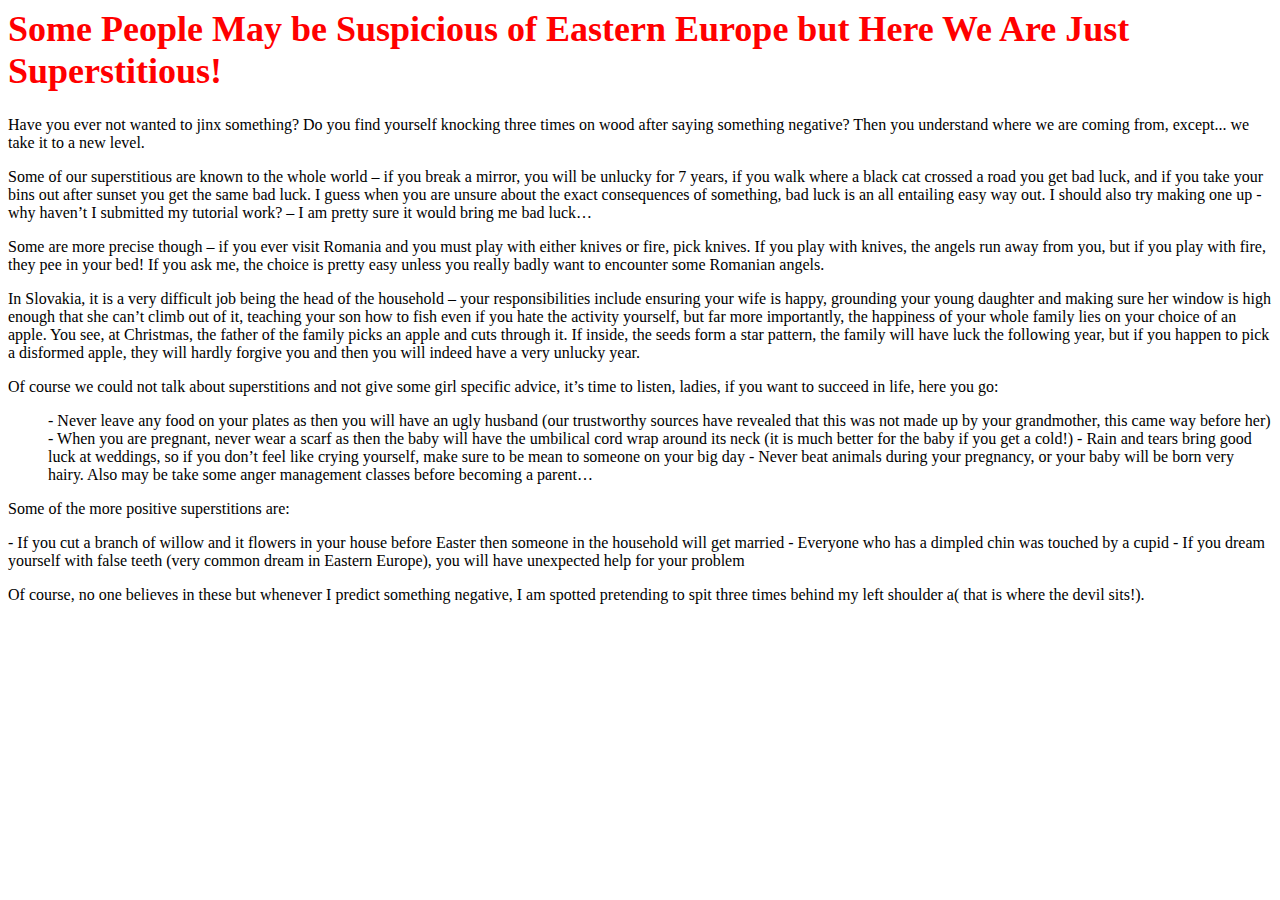
==== index.html @ ecc539ba "new" ====
<html>

<head>
<link rel = "stylesheet" type = "text/css" href = "Superstition.css"></link>
<title>Superstitions</title>

<h1>
Some People May be Suspicious of Eastern Europe but Here We Are Just Superstitious!
</title>

</h1>

<body>
<p>
Have you ever not wanted to jinx something? Do you find yourself knocking three times on wood after saying something negative? Then you understand where we are coming from, except... we take it to a new level.
</p>

<p>
Some of our superstitious are known to the whole world – if you break a mirror, you will be unlucky for 7 years, if you walk where a black cat crossed a road you get bad luck, and if you take your bins out after sunset you get the same bad luck. I guess when you are unsure about the exact consequences of something, bad luck is an all entailing easy way out. I should also try making one up - why haven’t I submitted my tutorial work? – I am pretty sure it would bring me bad luck…
</p>

<p>
Some are more precise though – if you ever visit Romania and you must play with either knives or fire, pick knives. If you play with knives, the angels run away from you, but if you play with fire, they pee in your bed! If you ask me, the choice is pretty easy unless you really badly want to encounter some Romanian angels.
</p>

<p>
In Slovakia, it is a very difficult job being the head of the household – your responsibilities include ensuring your wife is happy, grounding your young daughter and making sure her window is high enough that she can’t climb out of it, teaching your son how to fish even if you hate the activity yourself, but far more importantly, the happiness of your whole family lies on your choice of an apple. You see, at Christmas, the father of the family picks an apple and cuts through it. If inside, the seeds form a star pattern, the family will have luck the following year, but if you happen to pick a disformed apple, they will hardly forgive you and then you will indeed have a very unlucky year.
</p>

<p>
Of course we could not talk about superstitions and not give some girl specific advice, it’s time to listen, ladies, if you want to succeed in life, here you go:
</p>

<ul>
-	Never leave any food on your plates as then you will have an ugly husband (our trustworthy sources have revealed that this was not made up by your grandmother, this came way before her)
-	When you are pregnant, never wear a scarf as then the baby will have the umbilical cord wrap around its neck (it is much better for the baby if you get a cold!)
-	Rain and tears bring good luck at weddings, so if you don’t feel like crying yourself, make sure to be mean to someone on your big day
-	Never beat animals during your pregnancy, or your baby will be born very hairy. Also may be take some anger management classes before becoming a parent…
</ul>
<p>Some of the more positive superstitions are:</p>
</ul>
-	If you cut a branch of willow and it flowers in your house before Easter then someone in the household will get married
-	Everyone who has a dimpled chin was touched by a cupid
-	If you dream yourself with false teeth (very common dream in Eastern Europe), you will have unexpected help for your problem
</ul>

<p>Of course, no one believes in these but whenever I predict something negative, I am spotted pretending to spit three times behind my left shoulder a( that is where the devil sits!).</p>

<body>
</html>
---- Superstition.css ----
h1 {
font-size: 36px;
color: red;
}

ul {
  display = inline;
}
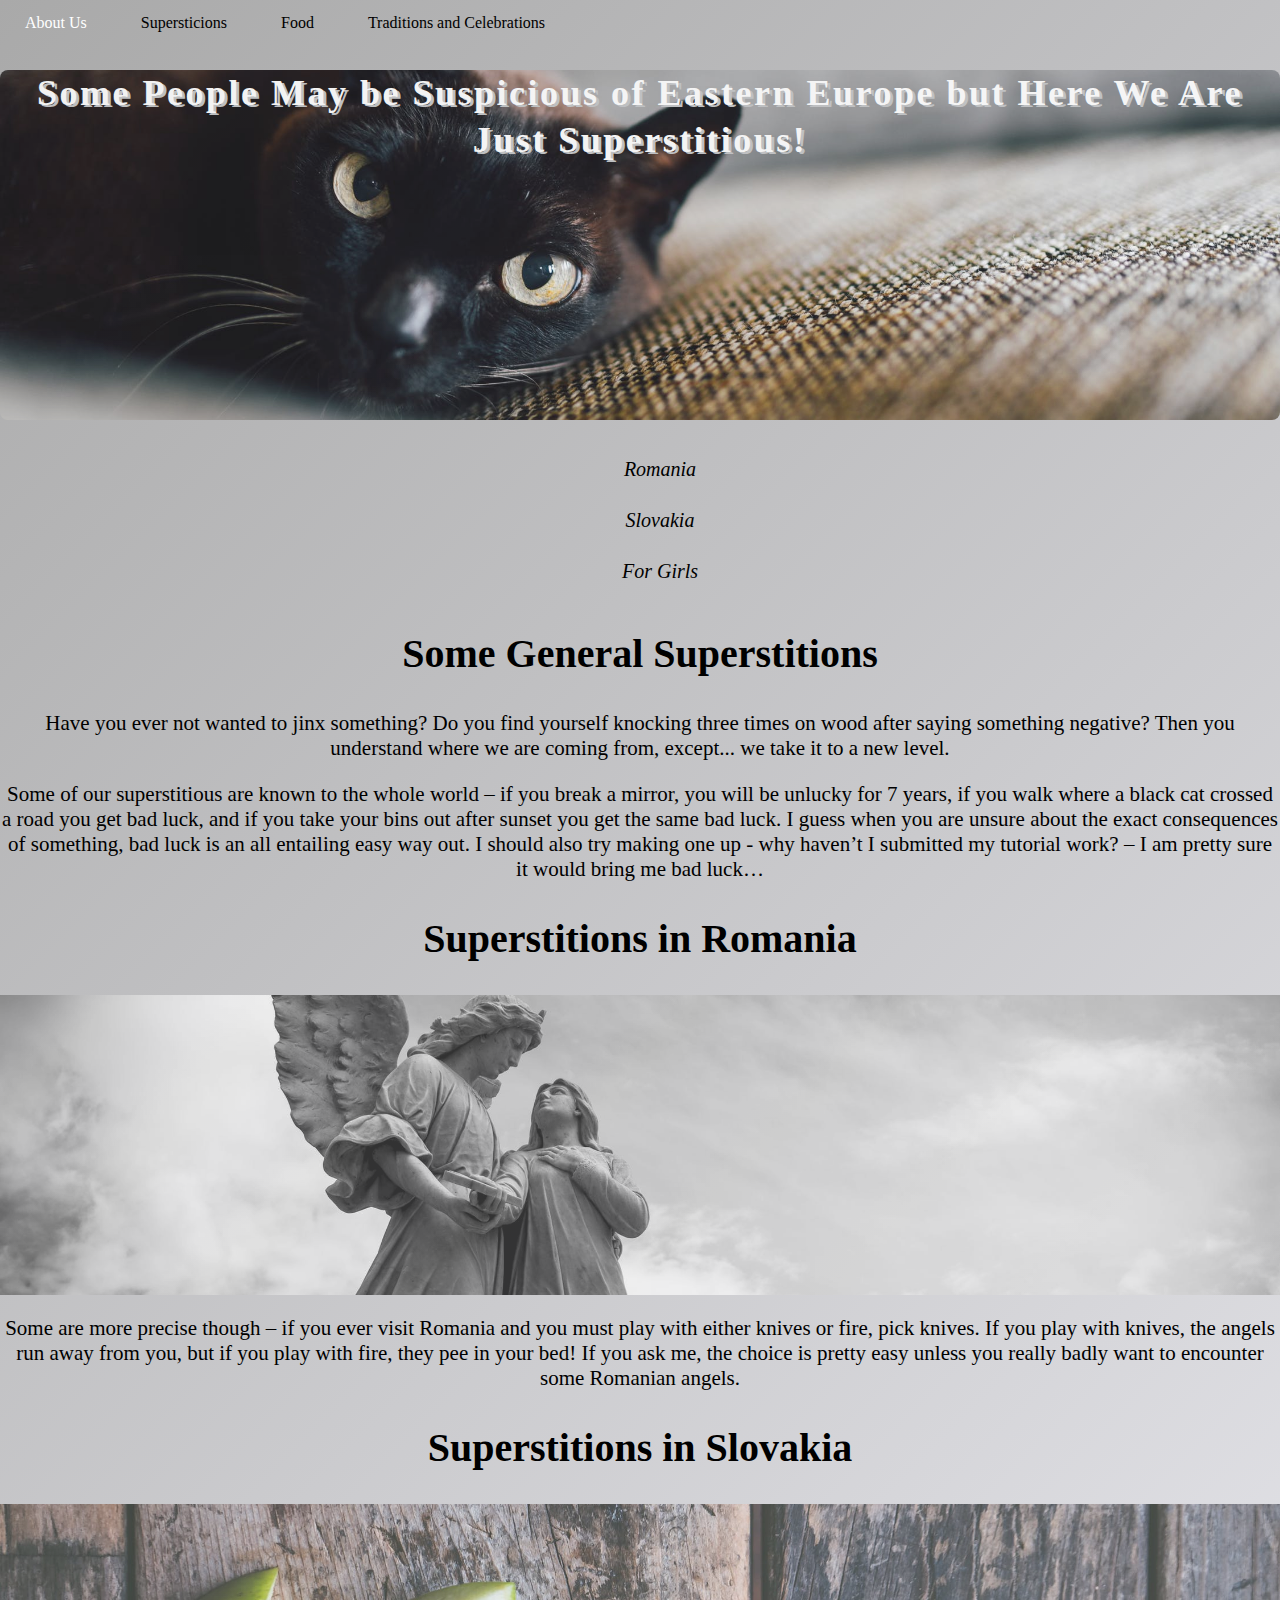
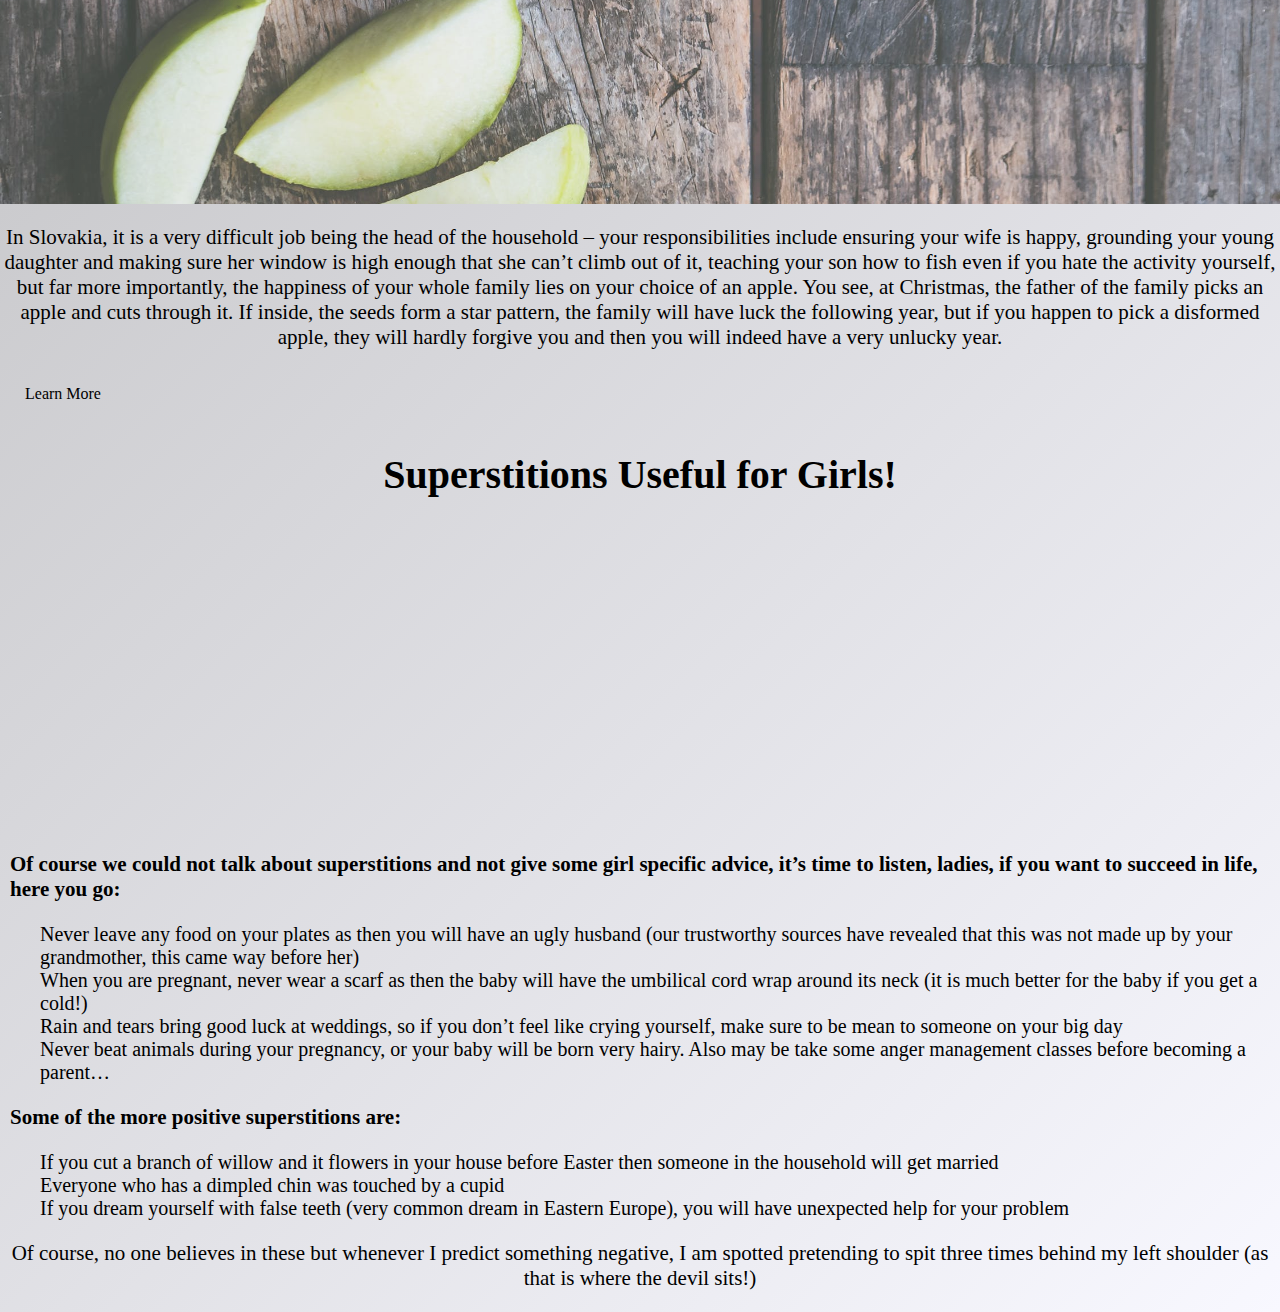
==== commit 1b35c532: "latest version" ====
--- a/index.html
+++ b/index.html
@@ -1,50 +1,80 @@
+<!DOCTYPE html>
 <html>
+  <head>
+    <link href="https://fonts.googleapis.com/css?family=Roboto:100,100i,300,300i,400,400i,500,500i,700,700i,900,900i&amp;subset=cyrillic" rel="stylesheet">
+    <!-- Links to two other pages -->
+    <div id = "links">
+    <a href = ".About.html">About Us</a>
+    <a href = "./index.html">Supersticions</a>
+    <a href = "./Food.html">Food</a>
+    <a href = "./Traditions.html">Traditions and Celebrations</a>
+    </div>
 
-<head>
-<link rel = "stylesheet" type = "text/css" href = "Superstition.css"></link>
-<title>Superstitions</title>
 
-<h1>
-Some People May be Suspicious of Eastern Europe but Here We Are Just Superstitious!
-</title>
+    <!-- making the image a link -->
 
-</h1>
+    <link rel = "stylesheet" type = "text/css" href = "Superstition.css"></link>
+    <title>Superstitions</title>
 
-<body>
-<p>
-Have you ever not wanted to jinx something? Do you find yourself knocking three times on wood after saying something negative? Then you understand where we are coming from, except... we take it to a new level.
-</p>
+  </head>
 
-<p>
-Some of our superstitious are known to the whole world – if you break a mirror, you will be unlucky for 7 years, if you walk where a black cat crossed a road you get bad luck, and if you take your bins out after sunset you get the same bad luck. I guess when you are unsure about the exact consequences of something, bad luck is an all entailing easy way out. I should also try making one up - why haven’t I submitted my tutorial work? – I am pretty sure it would bring me bad luck…
-</p>
+  <body>
+    <div class = "header">
+    <h1 class = "title">Some People May be Suspicious of Eastern Europe but Here We Are Just Superstitious!</h1>
+    </div>
 
-<p>
-Some are more precise though – if you ever visit Romania and you must play with either knives or fire, pick knives. If you play with knives, the angels run away from you, but if you play with fire, they pee in your bed! If you ask me, the choice is pretty easy unless you really badly want to encounter some Romanian angels.
-</p>
+    <!-- Helping the user navigate quickly through the website -->
+    <ul class = "navigation">
+      <li><a href = "#Romania"> Romania</a></li>
+      <li><a href = "#Slovakia">Slovakia</a></li>
+      <li><a href = "#for girls">For Girls</a></li>
+    </ul>
 
-<p>
-In Slovakia, it is a very difficult job being the head of the household – your responsibilities include ensuring your wife is happy, grounding your young daughter and making sure her window is high enough that she can’t climb out of it, teaching your son how to fish even if you hate the activity yourself, but far more importantly, the happiness of your whole family lies on your choice of an apple. You see, at Christmas, the father of the family picks an apple and cuts through it. If inside, the seeds form a star pattern, the family will have luck the following year, but if you happen to pick a disformed apple, they will hardly forgive you and then you will indeed have a very unlucky year.
-</p>
+    <h2 class = "general">Some General Superstitions</h2>
+    <p>Have you ever not wanted to jinx something? Do you find yourself knocking three times on wood after saying something negative? Then you understand where we are coming from, except... we take it to a new level.</p>
+    <p>Some of our superstitious are known to the whole world – if you break a mirror, you will be unlucky for 7 years, if you walk where a black cat crossed a road you get bad luck, and if you take your bins out after sunset you get the same bad luck. I guess when you are unsure about the exact consequences of something, bad luck is an all entailing easy way out. I should also try making one up - why haven’t I submitted my tutorial work? – I am pretty sure it would bring me bad luck…</p>
 
-<p>
-Of course we could not talk about superstitions and not give some girl specific advice, it’s time to listen, ladies, if you want to succeed in life, here you go:
-</p>
+    <div id = "Romania">
+    <h2 class = "Romania">Superstitions in Romania</h2>
+    <div class="imageRom"></div>
 
-<ul>
--	Never leave any food on your plates as then you will have an ugly husband (our trustworthy sources have revealed that this was not made up by your grandmother, this came way before her)
--	When you are pregnant, never wear a scarf as then the baby will have the umbilical cord wrap around its neck (it is much better for the baby if you get a cold!)
--	Rain and tears bring good luck at weddings, so if you don’t feel like crying yourself, make sure to be mean to someone on your big day
--	Never beat animals during your pregnancy, or your baby will be born very hairy. Also may be take some anger management classes before becoming a parent…
-</ul>
-<p>Some of the more positive superstitions are:</p>
-</ul>
--	If you cut a branch of willow and it flowers in your house before Easter then someone in the household will get married
--	Everyone who has a dimpled chin was touched by a cupid
--	If you dream yourself with false teeth (very common dream in Eastern Europe), you will have unexpected help for your problem
-</ul>
 
-<p>Of course, no one believes in these but whenever I predict something negative, I am spotted pretending to spit three times behind my left shoulder a( that is where the devil sits!).</p>
+    <p>Some are more precise though – if you ever visit Romania and you must play with either knives or fire, pick knives. If you play with knives, the angels run away from you, but if you play with fire, they pee in your bed! If you ask me, the choice is pretty easy unless you really badly want to encounter some Romanian angels.</p>
+    </div>
 
-<body>
+    <div id = "Slovakia">
+    <h2 class = "Slovakia">Superstitions in Slovakia</h2>
+    <div class="imageSlov"></div>
+
+
+      <p>In Slovakia, it is a very difficult job being the head of the household – your responsibilities include ensuring your wife is happy, grounding your young daughter and making sure her window is high enough that she can’t climb out of it, teaching your son how to fish even if you hate the activity yourself, but far more importantly, the happiness of your whole family lies on your choice of an apple. You see, at Christmas, the father of the family picks an apple and cuts through it. If inside, the seeds form a star pattern, the family will have luck the following year, but if you happen to pick a disformed apple, they will hardly forgive you and then you will indeed have a very unlucky year.</p>
+    <a href = "https://kidworldcitizen.org/christmas-in-slovakia-a-recipe-for-medovniky-slovak-honey-cookies/" target="_blank">Learn More</a>
+    </div>
+
+    <div id = "for girls">
+    <h2 class = "girls">Superstitions Useful for Girls!</h2>
+    <div class="imageGirls"></div>
+
+
+      <p class = "forgirls"><strong>Of course we could not talk about superstitions and not give some girl specific advice, it’s time to listen, ladies, if you want to succeed in life, here you go:</strong></p>
+
+    <ul>
+      <li>Never leave any food on your plates as then you will have an ugly husband (our trustworthy sources have revealed that this was not made up by your grandmother, this came way before her)</li>
+      <li>When you are pregnant, never wear a scarf as then the baby will have the umbilical cord wrap around its neck (it is much better for the baby if you get a cold!)</li>
+      <li>Rain and tears bring good luck at weddings, so if you don’t feel like crying yourself, make sure to be mean to someone on your big day</li>
+      <li>Never beat animals during your pregnancy, or your baby will be born very hairy. Also may be take some anger management classes before becoming a parent…</li>
+    </ul>
+      <p class = "positive"><strong>Some of the more positive superstitions are:</strong></p>
+
+    <ul>
+      <li>If you cut a branch of willow and it flowers in your house before Easter then someone in the household will get married</li>
+      <li>Everyone who has a dimpled chin was touched by a cupid</li>
+      <li>If you dream yourself with false teeth (very common dream in Eastern Europe), you will have unexpected help for your problem</li>
+    </ul>
+
+    </div>
+
+    <p>Of course, no one believes in these but whenever I predict something negative, I am spotted pretending to spit three times behind my left shoulder (as that is where the devil sits!)</p>
+
+  <body>
 </html>
--- a/Superstition.css
+++ b/Superstition.css
@@ -1,8 +1,172 @@
+body {
+  background: #FAEBD7;
+  background: -webkit-linear-gradient(-45deg, #A9A9A9, #F8F8FF);
+  background: linear-gradient(-45deg, #F8F8FF, #A9A9A9);
+  margin: 0;
+  padding: 0;
+}
+
 h1 {
-font-size: 36px;
-color: red;
+  text-align: center;
+  font-size: 36px;
+  color: white;
+  width: 50%;
+  line-height: 1.3em;
+  height: 350px;
+  letter-spacing: 2.5px;
+  text-shadow: 3px 2px #c0c2c4;
+
+
+}
+
+.title {
+  background-image: url("cats.jpg");
+  max-width:100%;
+  background-repeat: repeat-x;
+  background-size: cover;
+  background-position: center;
+  width: 100%;
+  opacity: 0.85;
+  border-radius: 8px;
+}
+
+p {
+   font-size: 21px;
+   text-align: center;
 }
 
 ul {
   display = inline;
+  font-size: 20px;
+  list-style-type: none;
 }
+
+
+
+.navigation {
+  font-style: italic;
+  text-align: center;
+}
+
+h2.general {
+  text-align: center;
+  font-size: 40px;
+
+}
+
+h2.Romania {
+  text-align: center;
+  font-size: 40px;
+}
+
+h2.Slovakia{
+  text-align: center;
+  font-size: 40px;
+
+}
+
+h2.girls {
+  text-align: center;
+  font-size: 40px;
+
+}
+
+
+.imageSlov {
+  background-image: url("apple.jpg");
+  max-width:100%;
+  height:auto;
+  background-size: cover;
+  background-position: center;
+  height: 300px;
+  opacity: 0.85;
+  }
+
+.imageRom {
+  background-image: url("angels.jpg");
+  max-width: 100%;
+  height:auto;
+  background-size: cover;
+  background-position: center;
+  height: 300px;
+  opacity: 0.75;
+  }
+.imageGirls {
+  background-image: url("flowers.jpg");
+  max-width: 100%;
+  height:auto;
+  background-size: cover;
+  background-position: center;
+  height: 300px;
+  opacity: 0.75;
+  }
+/* unvisited link */
+a:link {
+    color: black;
+    text-decoration: none;
+
+    padding: 14px 25px;
+    text-align: center;
+    display: inline-block;
+}
+
+/* visited link */
+a:visited {
+    color: black;
+    text-decoration: none;
+    color: black;
+    text-decoration: none;
+
+    padding: 14px 25px;
+    text-align: center;
+    display: inline-block;
+}
+
+/* mouse over link */
+a:hover {
+    color: white;
+    text-decoration: none;
+    padding: 14px 25px;
+    text-align: center;
+    display: inline-block;
+}
+
+/* selected link */
+a:active {
+  text-decoration: none;
+  color: black;
+  color: black;
+  text-decoration: none;
+
+  padding: 14px 25px;
+  text-align: center;
+  display: inline-block;
+}
+.forgirls,
+.positive {
+  text-align: left;
+  padding-left: 10px;
+}
+
+.imageRom:hover,
+.imageSlov:hover,
+.imageGirls:hover {
+    -webkit-transform: scaleX(-1);
+    transform: scaleX(-1);
+}
+
+@media screen and (min-width: 601px) {
+
+  div.Romania,
+  div.Slovakia,
+  div.for_girls {
+    font-size: 80px;
+  }
+}
+@media screen and (max-width: 600px) {
+  div.Romania,
+  div.Slovakia,
+  div.for_girls {
+    font-size: 30px;
+  }
+}
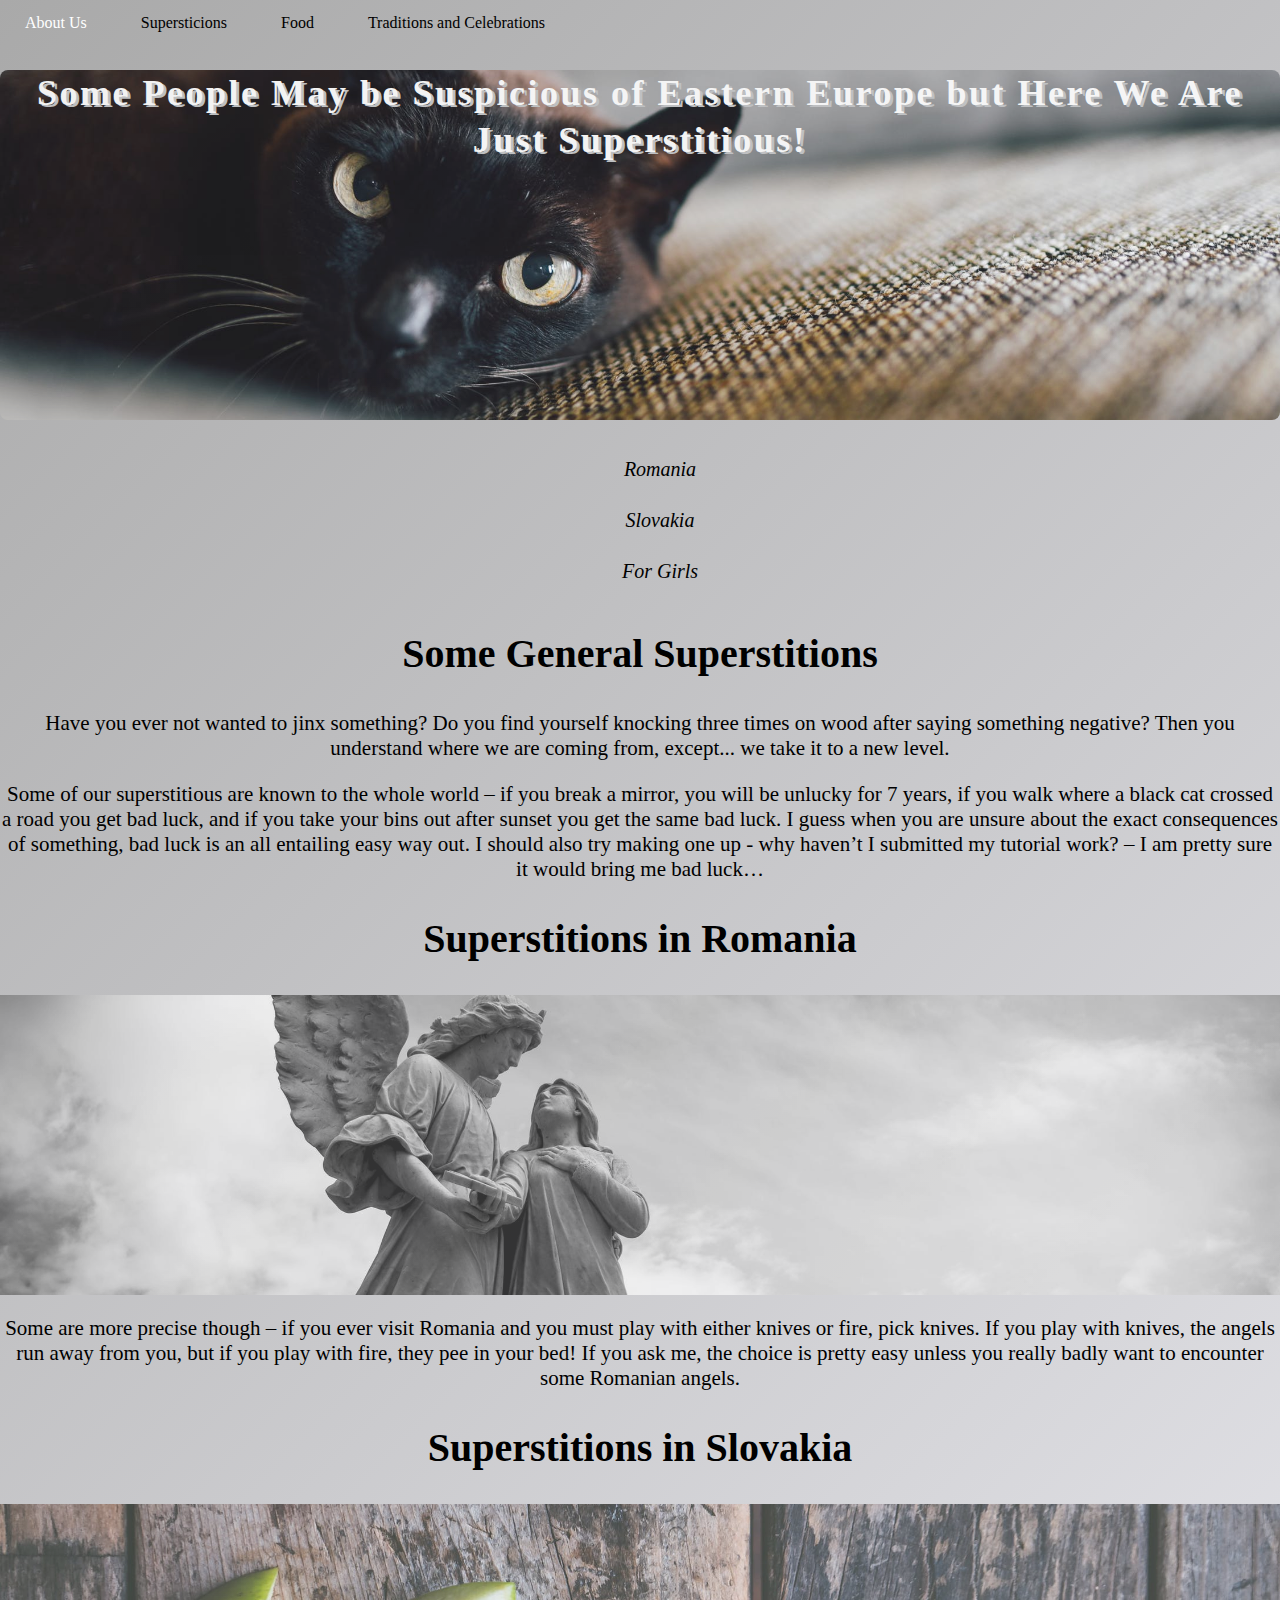
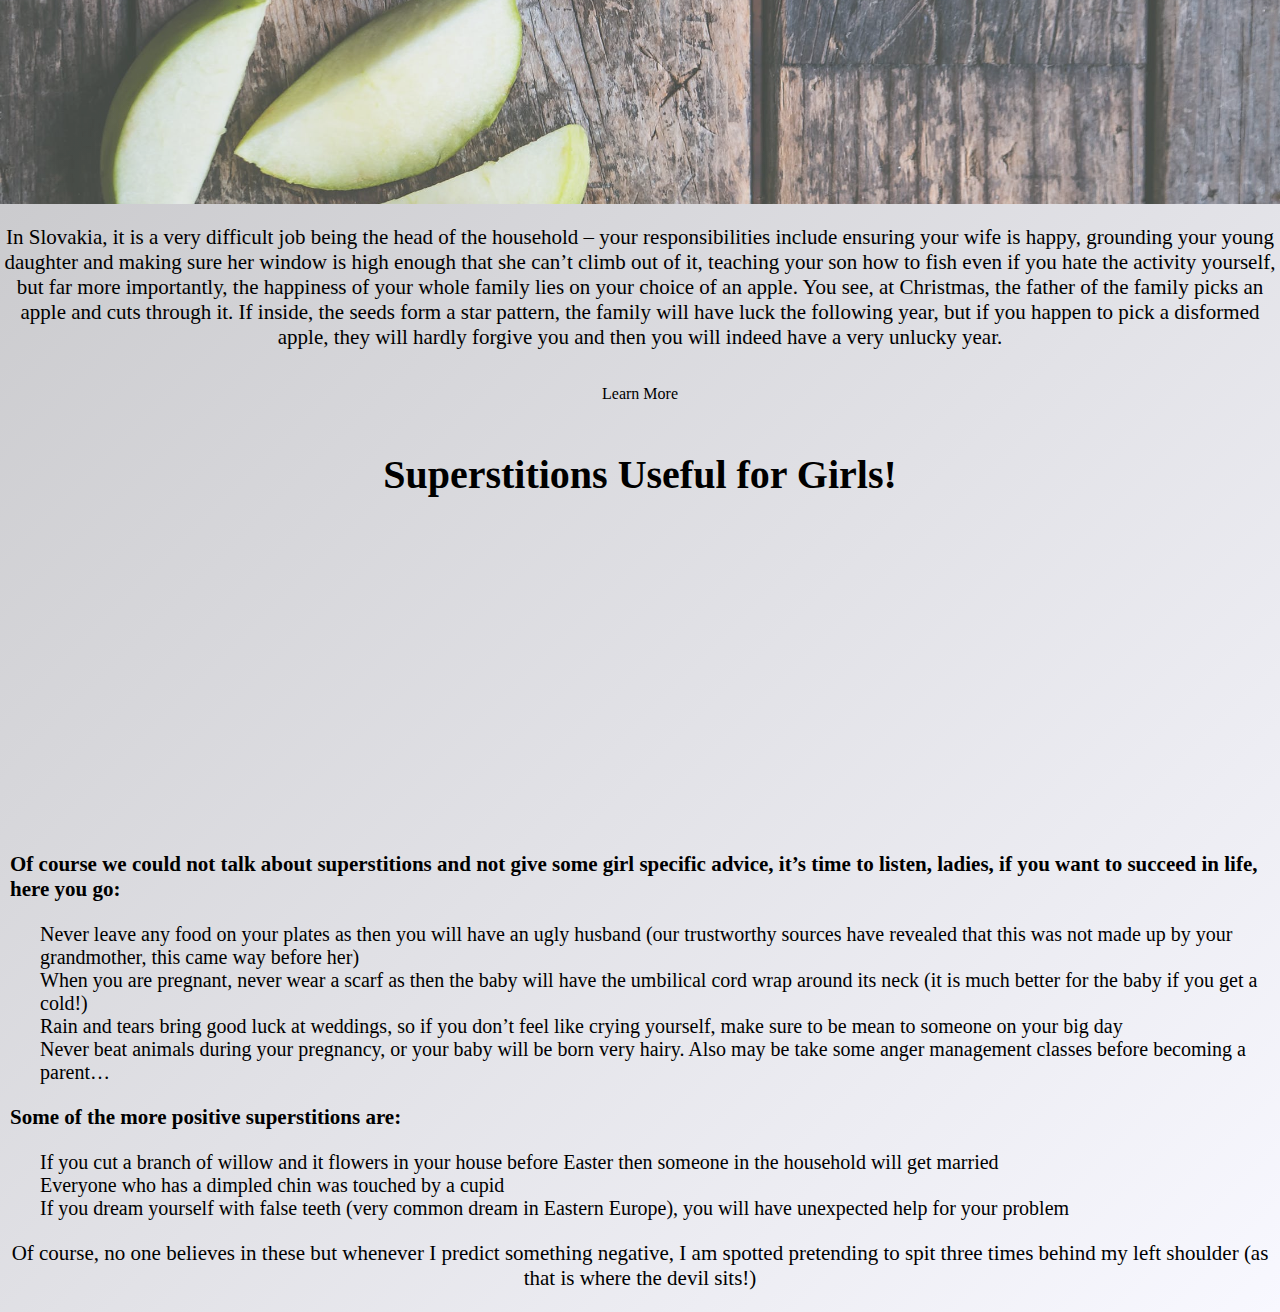
==== commit d0ba7077: "latest" ====
--- a/index.html
+++ b/index.html
@@ -2,11 +2,12 @@
 <html>
   <head>
     <link href="https://fonts.googleapis.com/css?family=Roboto:100,100i,300,300i,400,400i,500,500i,700,700i,900,900i&amp;subset=cyrillic" rel="stylesheet">
+    <link rel="stylesheet" href="https://use.fontawesome.com/releases/v5.5.0/css/all.css" integrity="sha384-B4dIYHKNBt8Bc12p+WXckhzcICo0wtJAoU8YZTY5qE0Id1GSseTk6S+L3BlXeVIU" crossorigin="anonymous">
     <!-- Links to two other pages -->
     <div id = "links">
     <a href = ".About.html">About Us</a>
     <a href = "./index.html">Supersticions</a>
-    <a href = "./Food.html">Food</a>
+    <a href = "./index_codefirst.html">Food</a>
     <a href = "./Traditions.html">Traditions and Celebrations</a>
     </div>
 
@@ -29,12 +30,16 @@
       <li><a href = "#Slovakia">Slovakia</a></li>
       <li><a href = "#for girls">For Girls</a></li>
     </ul>
+    <div id="cat1">
+    <i class="fas fa-cat fa-4x"></i>
+  </div>
 
     <h2 class = "general">Some General Superstitions</h2>
     <p>Have you ever not wanted to jinx something? Do you find yourself knocking three times on wood after saying something negative? Then you understand where we are coming from, except... we take it to a new level.</p>
     <p>Some of our superstitious are known to the whole world – if you break a mirror, you will be unlucky for 7 years, if you walk where a black cat crossed a road you get bad luck, and if you take your bins out after sunset you get the same bad luck. I guess when you are unsure about the exact consequences of something, bad luck is an all entailing easy way out. I should also try making one up - why haven’t I submitted my tutorial work? – I am pretty sure it would bring me bad luck…</p>
 
     <div id = "Romania">
+    <i class="fas fa-cat fa-4x"></i>
     <h2 class = "Romania">Superstitions in Romania</h2>
     <div class="imageRom"></div>
 
@@ -43,6 +48,7 @@
     </div>
 
     <div id = "Slovakia">
+    <i class="fas fa-cat fa-4x"></i>
     <h2 class = "Slovakia">Superstitions in Slovakia</h2>
     <div class="imageSlov"></div>
 
@@ -51,8 +57,11 @@
     <a href = "https://kidworldcitizen.org/christmas-in-slovakia-a-recipe-for-medovniky-slovak-honey-cookies/" target="_blank">Learn More</a>
     </div>
 
-    <div id = "for girls">
+<div id = "for_girls">
+    <i class="fas fa-cat fa-4x"></i>
+
     <h2 class = "girls">Superstitions Useful for Girls!</h2>
+</div>
     <div class="imageGirls"></div>
 
 
--- a/Superstition.css
+++ b/Superstition.css
@@ -10,13 +10,10 @@
   text-align: center;
   font-size: 36px;
   color: white;
-  width: 50%;
   line-height: 1.3em;
   height: 350px;
   letter-spacing: 2.5px;
   text-shadow: 3px 2px #c0c2c4;
-
-
 }
 
 .title {
@@ -41,7 +38,12 @@
   list-style-type: none;
 }
 
-
+#for_girls,
+#cat1,
+#Romania,
+#Slovakia {
+  text-align: center;
+}
 
 .navigation {
   font-style: italic;
